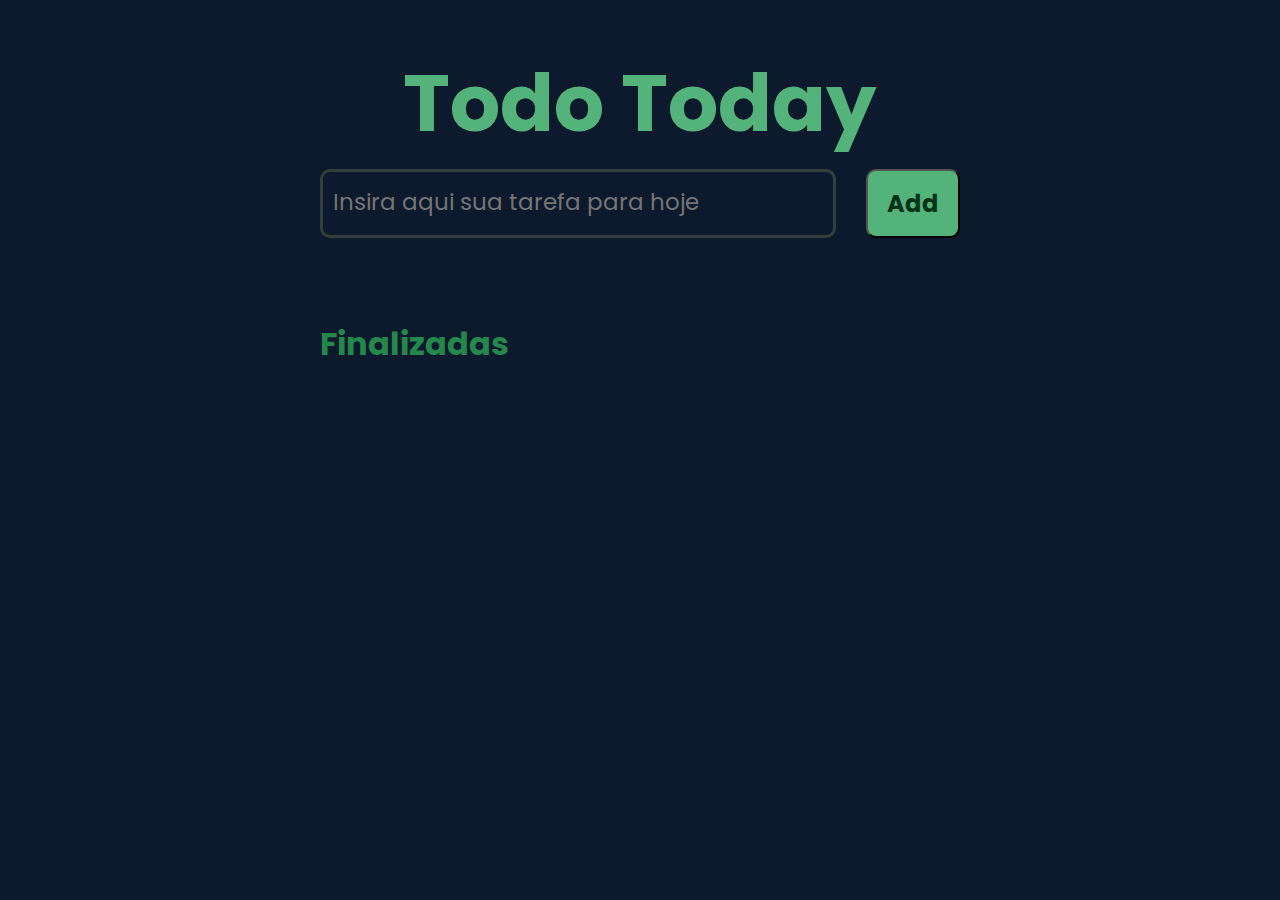
==== index.html @ c5f5f4b1 "Add files via upload" ====
<!DOCTYPE html>
<html lang="pt-br">
<head>
    <meta charset="UTF-8">
    <meta name="viewport" content="width=device-width, initial-scale=1.0">
    <link rel="stylesheet" href="styles.css">
    <link rel="stylesheet" href="https://cdn.jsdelivr.net/npm/bootstrap-icons@1.11.3/font/bootstrap-icons.min.css">
    <title>Todo Today</title>
</head>
<body>

    <div id="main">
        <section id="list">
            <H1 class="title">Todo Today</H1>
            
            <div id="insert">
                <input class="inputList" type="text" placeholder="Insira aqui sua tarefa para hoje">
                <button class="addButton" >Add</button>
            </div>

        </section>

        <section id="sectionTasks">

            <div id="todo">
                
                <ul class="listTasks">
                    
                </ul>
            </div>

            <div id="finished">
                <h1 class="finishedTitle">Finalizadas</h1>

                <ul class="finishedTasks">

                </ul>

            </div>

        </section>
        
    </div>
    
</body>
<script src="scripts.js"></script>
</html>
---- styles.css ----
@import url('https://fonts.googleapis.com/css2?family=Poppins:ital,wght@0,100;0,200;0,300;0,400;0,500;0,600;0,700;0,800;0,900;1,100;1,200;1,300;1,400;1,500;1,600;1,700;1,800;1,900&display=swap');


* {
    margin: 0;
    padding: 0;
    box-sizing: border-box;
    font-family: 'Poppins',sans-serif;
}

body{
    background-color:#0D192C ;
    display: flex;
    align-items: center;
    justify-content: center;
}

#main{
    
    display:flex;
    width: 50%;
    flex-direction: column;
    align-items: center;
    justify-content: center;
}

#list{
    margin-top: 2%;
    display: flex;
    flex-direction: column;
    justify-content: center;
    align-items: center;
    width: 100%;

}

#insert{

    margin-top: 1%;
    gap: 30px;
    display: flex;
    width: 100%;
    height: auto;
}

.title{
    color:#54B37A ;
    margin-top: 30px;
    font-size: 5em;
}

.inputList{
    background: none;
    border-radius: 10px;
    border: 3px solid #333E3D;
    width: 100%;
    height: auto;
    padding: 10px;
    color: aliceblue;
    font-size: larger;
}

.inputList::placeholder{
    font-size: 1.2em;
}

.inputList:focus{  
    outline: none;
}

.addButton{
    color: #063218;
    border-radius: 10px;
    background-color: #54B37A;
    font-size: x-large;
    font-weight: bolder;
    padding: 15px 3%;
    cursor: pointer;
}

#sectionTasks{
    margin-top: 5%;
    width: 100%;
}

.task{
    display: flex;
    justify-content: space-between;
    border-radius: 5px;
    color: aliceblue;
    list-style:none;
    background-color:#2d3954 ;
    width: 100%;
    padding: 15px;
    font-size: larger;
}

#finished{
    margin-top: 50px;
    
}


.finishedTitle{
    color: #24884c;
    font-size: xx-large;
}

.listTasks{
    display: flex;
    flex-direction: column;
    gap: 10px;
}

.finishedTasks{
    display: flex;
    flex-direction: column;
    gap: 10px;
}


@media (max-width: 1000px) {

    .title{
        font-size: 4em;
    }
    
}

@media (max-width: 780px) {

    .title{
        font-size: 3em;
    }
    
}


@media (max-width: 580px) {

    #main{
        width: 70%;
    }

    .title{
        margin-top: 50px;
        font-size: 2.5em;

    }

    #insert{

        margin-top: 30px;
        gap: 15px;
        display: flex;
        width: 100%;
        height: auto;
    }

    .addButton{
        border-radius: 5px;
        font-size: smaller;
        font-weight: bolder;
        padding: 5px 10px;
        cursor: pointer;
        border: none;
    }

    .inputList{
    
        border-radius: 5px;
        border: 1.5px solid #333E3D;
        width: 100%;
        height: 30px;
        padding: 5px 5px;
        
        font-size: 10px;
    }
    
    .inputList::placeholder{
        font-size: 10px;
    }

    .finishedTitle{
        
        font-size: large;
    }

    .task{
        

        list-style:none;
        background-color:#2d3954 ;
        width: 100%;
        padding: 10px;
        font-size: 12px;
    }

    #todo{
        margin-top: 20px;
    }
    
}
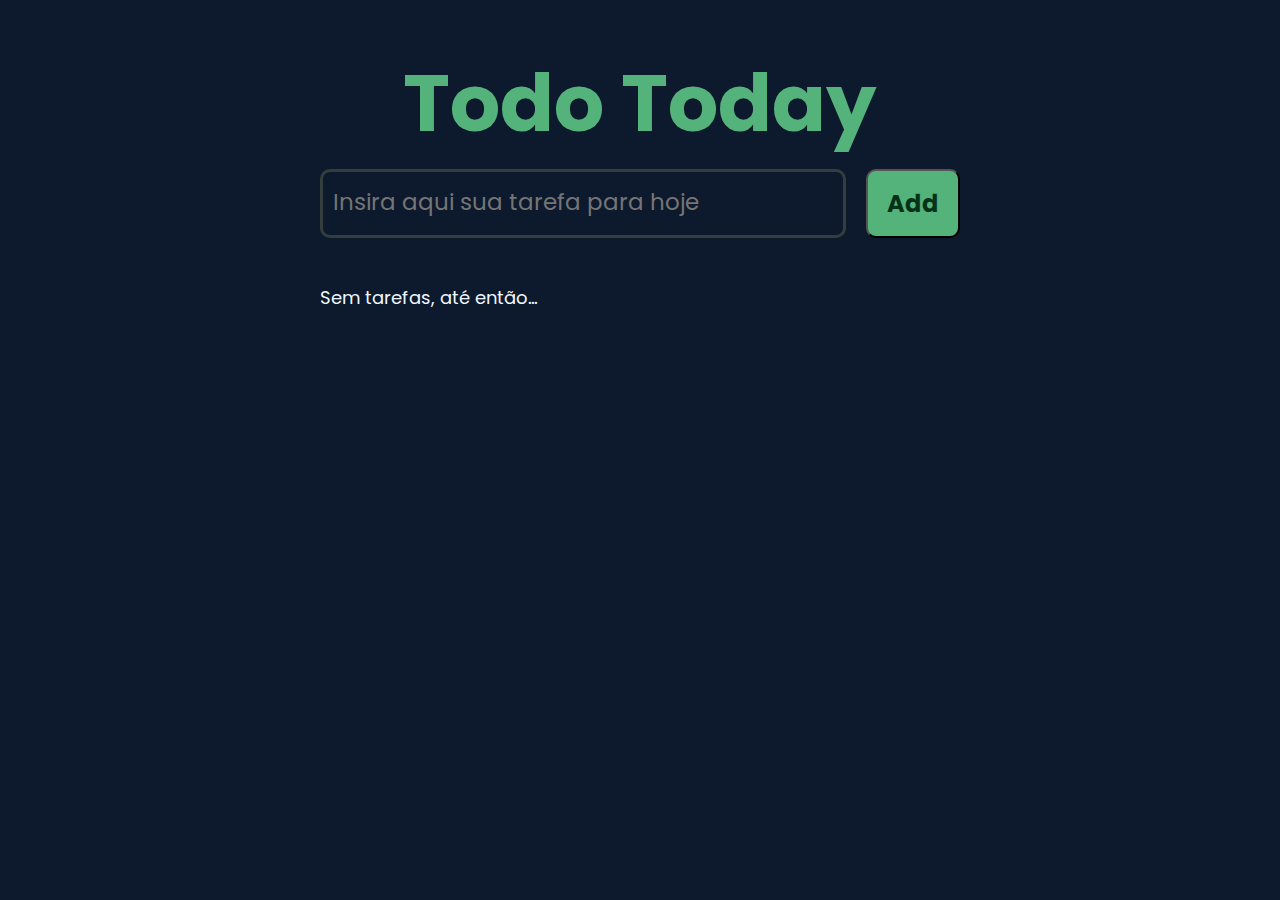
==== commit 1673921f: "Implements details" ====
--- a/index.html
+++ b/index.html
@@ -14,8 +14,11 @@
             <H1 class="title">Todo Today</H1>
             
             <div id="insert">
-                <input class="inputList" type="text" placeholder="Insira aqui sua tarefa para hoje">
-                <button class="addButton" >Add</button>
+                <div id="input-box">
+                    <input class="inputList" type="text" placeholder="Insira aqui sua tarefa para hoje">
+                    <button class="addButton" onclick="validateInput()" >Add</button>
+                </div>
+                <span class="error"><a></a></span>
             </div>
 
         </section>
@@ -23,8 +26,10 @@
         <section id="sectionTasks">
 
             <div id="todo">
+                <p class="loading">Sem tarefas, até então...</p>
                 
                 <ul class="listTasks">
+
                     
                 </ul>
             </div>
--- a/styles.css
+++ b/styles.css
@@ -36,12 +36,19 @@
 }
 
 #insert{
-
     margin-top: 1%;
-    gap: 30px;
-    display: flex;
+    gap: 5px;
+    display: flex;
+    width: 100%;
+    height: 70px;
+    flex-direction: column;
+}
+
+#input-box{
     width: 100%;
     height: auto;
+    display: flex;
+    gap: 20px;
 }
 
 .title{
@@ -50,15 +57,43 @@
     font-size: 5em;
 }
 
+.done{
+    color:darkgray;
+    text-decoration: line-through;
+}
+
 .inputList{
     background: none;
     border-radius: 10px;
     border: 3px solid #333E3D;
     width: 100%;
-    height: auto;
+    height: 100%;
     padding: 10px;
     color: aliceblue;
     font-size: larger;
+}
+
+
+.inputList-error{
+    background: none;
+    border-radius: 10px;
+    border: 3px solid #d50d0d;
+    width: 100%;
+    height: 100%;
+    padding: 10px;
+    color: aliceblue;
+    font-size: larger;
+}
+
+.error{
+    visibility: hidden;
+}
+
+.error-message{
+    visibility: visible;
+    color: rgb(170, 35, 35);
+    font-size: x-large;
+    
 }
 
 .inputList::placeholder{
@@ -80,7 +115,7 @@
 }
 
 #sectionTasks{
-    margin-top: 5%;
+    margin-top: 7%;
     width: 100%;
 }
 
@@ -113,7 +148,13 @@
     gap: 10px;
 }
 
+.loading{
+    color: aliceblue;
+    font-size: large;
+}
+
 .finishedTasks{
+    margin-top: 15px;
     display: flex;
     flex-direction: column;
     gap: 10px;
@@ -140,7 +181,7 @@
 @media (max-width: 580px) {
 
     #main{
-        width: 70%;
+        width: 80%;
     }
 
     .title{
@@ -152,7 +193,7 @@
     #insert{
 
         margin-top: 30px;
-        gap: 15px;
+        gap: 5px;
         display: flex;
         width: 100%;
         height: auto;
@@ -200,6 +241,32 @@
     #todo{
         margin-top: 20px;
     }
-    
-}
-
+
+    .inputList-error{
+        background: none;
+        border-radius: 5px;
+        border: 3px solid #d50d0d;
+        width: 100%;
+        height: 30px;
+        padding: 5px 5px;
+        color: aliceblue;
+        font-size: 10px;
+    }
+    
+    .error{
+        visibility: hidden;
+    }
+    
+    .error-message{
+        visibility: visible;
+        color: rgb(170, 35, 35);
+        font-size: 9px;
+        
+    }
+
+    .loading{
+        font-size: 10px;
+    }
+    
+}
+
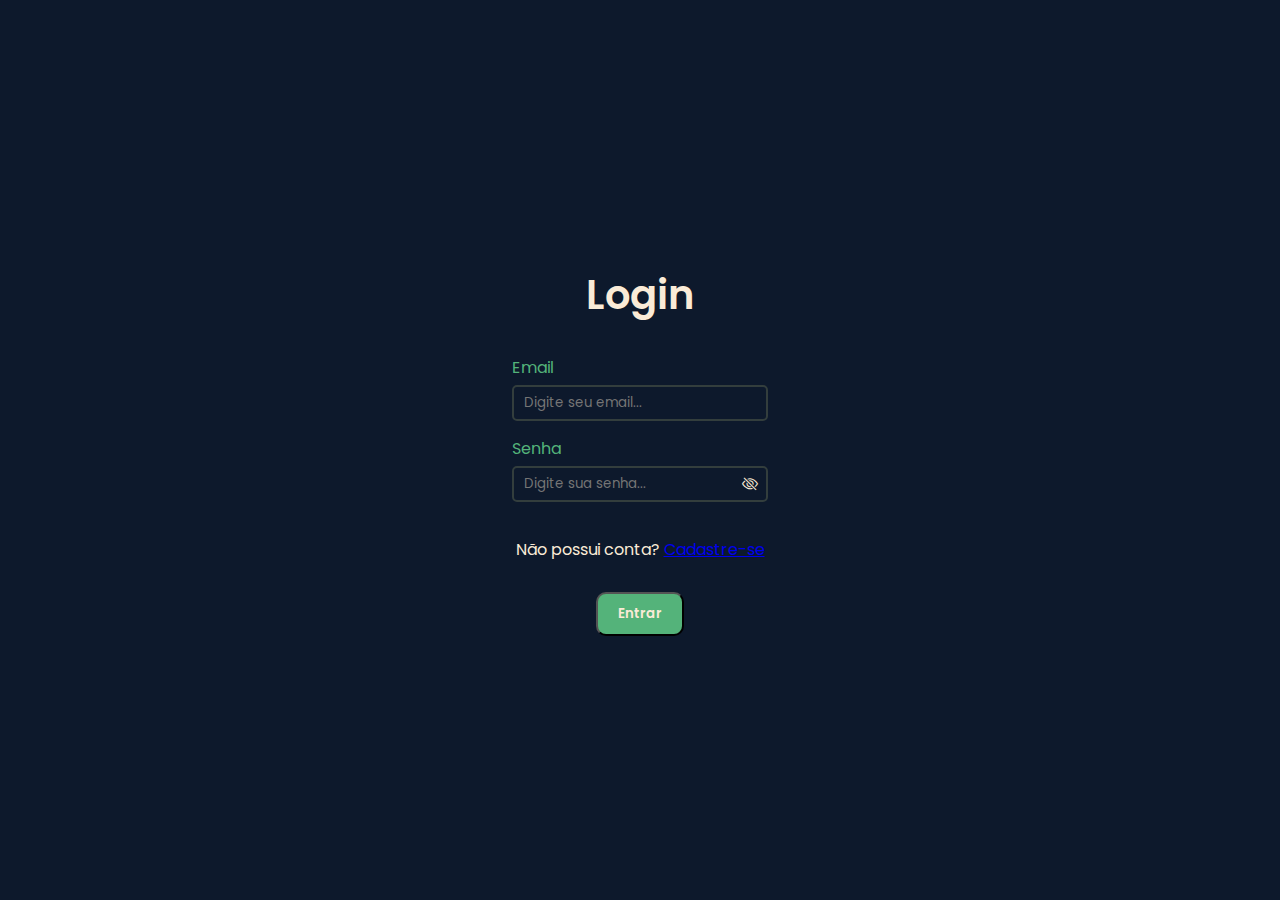
==== commit 66cada61: "Commit for att of the application fullstack" ====
--- a/index.html
+++ b/index.html
@@ -3,50 +3,36 @@
 <head>
     <meta charset="UTF-8">
     <meta name="viewport" content="width=device-width, initial-scale=1.0">
-    <link rel="stylesheet" href="styles.css">
+    <link rel="stylesheet" href="/css/login.css">
     <link rel="stylesheet" href="https://cdn.jsdelivr.net/npm/bootstrap-icons@1.11.3/font/bootstrap-icons.min.css">
     <title>Todo Today</title>
 </head>
 <body>
-
     <div id="main">
-        <section id="list">
-            <H1 class="title">Todo Today</H1>
-            
-            <div id="insert">
-                <div id="input-box">
-                    <input class="inputList" type="text" placeholder="Insira aqui sua tarefa para hoje">
-                    <button class="addButton" onclick="validateInput()" >Add</button>
+        <form action="" id="loginForm">
+            <h1 class="title-login">Login</h1>
+            <div id="content">
+                <div class="input-box">
+                    <label class="title-input" for="email">Email</label>
+                    <input type="email" name="email" id="email" placeholder="Digite seu email..." class="input-input" required>
+                    <small class="error-message"></small>
                 </div>
-                <span class="error"><a></a></span>
+                <div class="input-box">
+                    <label class="title-input" for="password">Senha</label>
+                    <div class="password-wrapper">
+                        <input type="password" placeholder="Digite sua senha..." class="input-input" id="password" required>
+                        <i class="bi bi-eye-slash" id="togglePassword" onclick="togglePasswordVisibility()"></i>
+                    </div>
+                    <small class="error-message"></small>
+                </div>
             </div>
-
-        </section>
-
-        <section id="sectionTasks">
-
-            <div id="todo">
-                <p class="loading">Sem tarefas, até então...</p>
-                
-                <ul class="listTasks">
-
-                    
-                </ul>
+            <p class="no-account">Não possui conta? <a href="/register.html">Cadastre-se</a></p>
+            <div class="div-button">
+                <button type="submit" class="button-submit">Entrar</button>
             </div>
-
-            <div id="finished">
-                <h1 class="finishedTitle">Finalizadas</h1>
-
-                <ul class="finishedTasks">
-
-                </ul>
-
-            </div>
-
-        </section>
+        </form>
         
     </div>
-    
+    <script src="/scripts/login.js"></script>
 </body>
-<script src="scripts.js"></script>
-</html>+</html>
--- a/css/login.css
+++ b/css/login.css
@@ -0,0 +1,107 @@
+@import url('https://fonts.googleapis.com/css2?family=Poppins:ital,wght@0,100;0,200;0,300;0,400;0,500;0,600;0,700;0,800;0,900&display=swap');
+
+* {
+    margin: 0;
+    padding: 0;
+    box-sizing: border-box;
+    font-family: 'Poppins', sans-serif;
+}
+
+body {
+    background-color: #0D192C;
+    display: flex;
+    align-items: center;
+    justify-content: center;
+}
+
+form {
+    display: flex;
+    flex-direction: column;
+    width: 100%;
+    justify-content: center;
+    align-items: center;
+    gap: 30px;
+}
+
+#main {
+    display: flex;
+    width: 50%;
+    height: 100vh;
+    flex-direction: column;
+    align-items: center;
+    justify-content: center;
+}
+
+#content {
+    display: flex;
+    flex-direction: column;
+    gap: 10px;
+    width: 40%;
+}
+
+.input-box {
+    display: flex;
+    flex-direction: column;
+    gap: 5px;
+    width: 100%;
+}
+
+.title-input {
+    color: #54B37A;
+}
+
+.input-input {
+    background-color: transparent;
+    border: 2px solid #333E3D;
+    padding: 6px 10px;
+    border-radius: 5px;
+    width: 100%;
+    color: antiquewhite;
+}
+
+.password-wrapper {
+    position: relative;
+    width: 100%;
+}
+
+.password-wrapper .bi {
+    position: absolute;
+    right: 10px;
+    top: 50%;
+    transform: translateY(-50%);
+    cursor: pointer;
+}
+
+.title-login {
+    color: antiquewhite;
+    font-weight: 600;
+    font-size: 40px;
+}
+
+.no-account {
+    color: antiquewhite;
+}
+
+.button-submit {
+    padding: 10px 20px;
+    background-color: #54B37A;
+    border-radius: 10px;
+    color: antiquewhite;
+    font-weight: 600;
+    cursor: pointer;
+    transition: background-color 0.3s ease;
+}
+
+.button-submit:hover {
+    background-color: #408b5e;
+}
+
+.error-message {
+    color: red;
+    font-size: 12px;
+    visibility: hidden;
+}
+
+#togglePassword{
+    color: antiquewhite;
+}